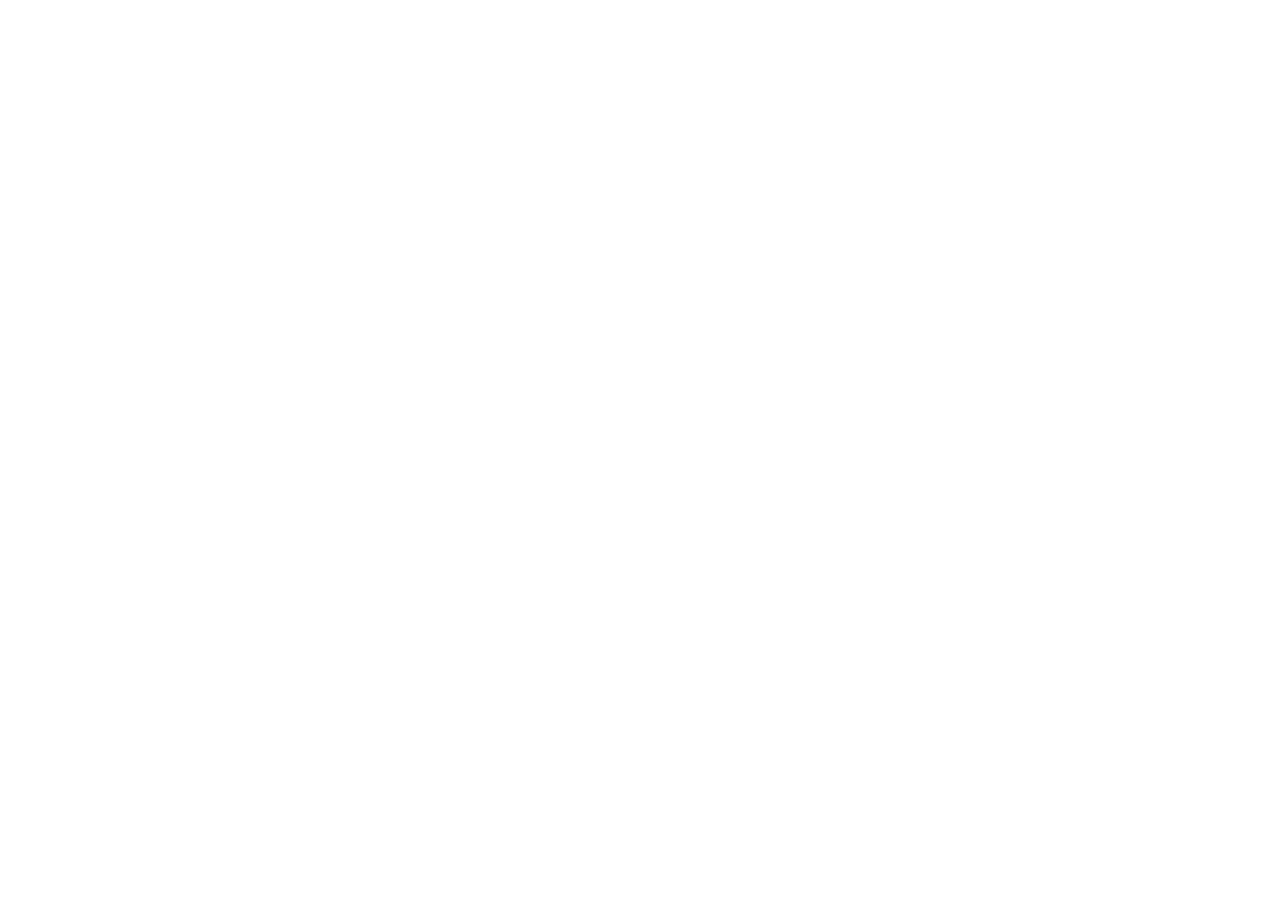
==== index.html @ 2a5e546b "PrimerCommit" ====
<!DOCTYPE html>
<html lang="es">
<head>
    <meta charset="UTF-8">
    <meta name="viewport" content="width=device-width, initial-scale=1.0">
    <title>Login</title>
    <link rel="stylesheet" href="assets/css/style.css">
    <link rel="stylesheet" href="assets/css/login.css">
    <link rel="stylesheet" href="https://cdnjs.cloudflare.com/ajax/libs/font-awesome/6.1.1/css/all.min.css">
</head>
<body>
    
</body>
</html>
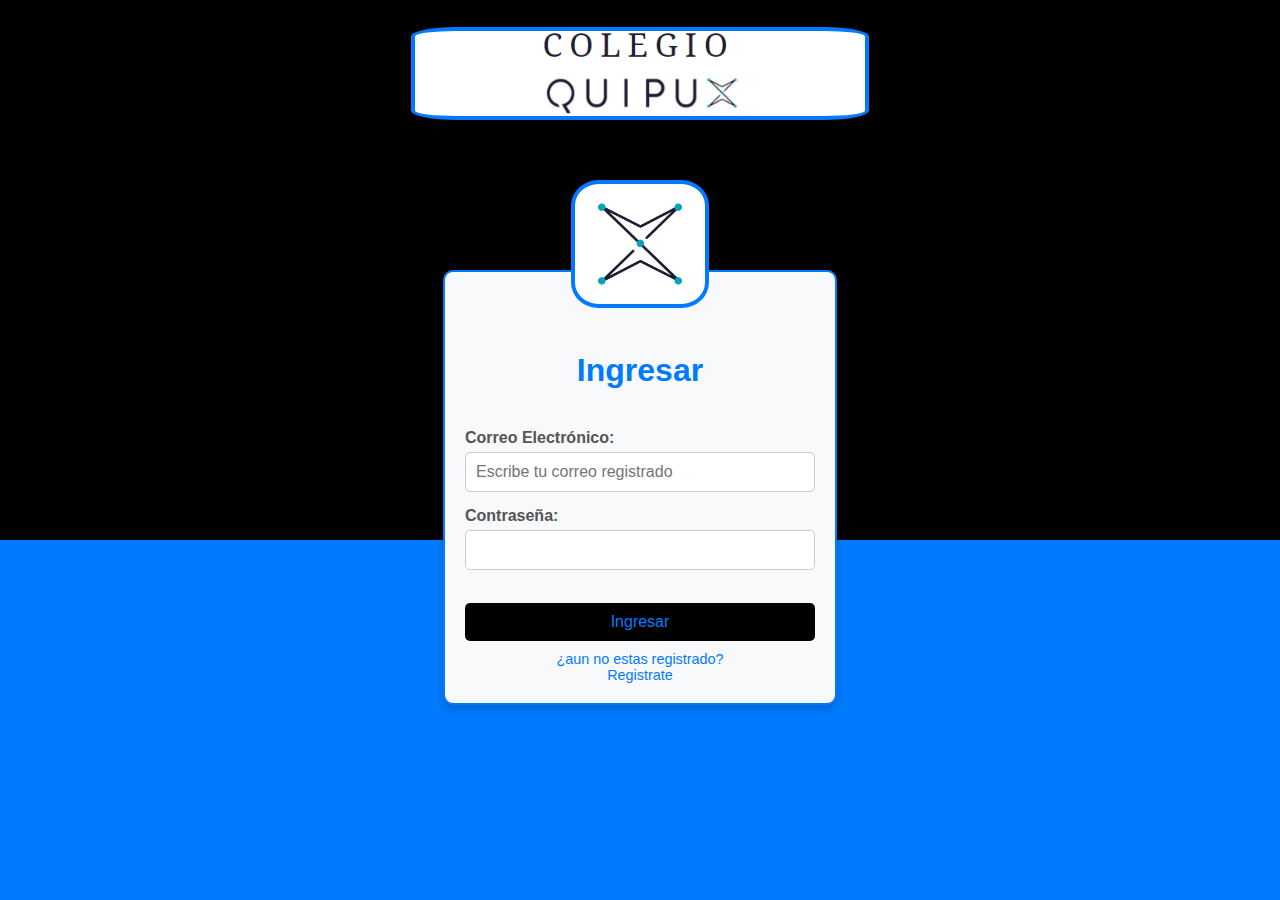
==== commit cf6fa7e5: "Se sube el login" ====
--- a/index.html
+++ b/index.html
@@ -8,7 +8,38 @@
     <link rel="stylesheet" href="assets/css/login.css">
     <link rel="stylesheet" href="https://cdnjs.cloudflare.com/ajax/libs/font-awesome/6.1.1/css/all.min.css">
 </head>
-<body>
-    
+<body>  
+    <div class="encabezado">
+        <img src="assets/css/img/ColegioQuipuxLogo.png" alt="Colegio Quipux">
+    </div>   
+    <div class="logo">
+        <img src="assets/css/img/quipux_logo.jpg" alt="Logo"/>
+        </div>   
+    </div>
+    <div class="background">
+        <div class="black-section">
+            <div class="rounded-curve"></div>
+        </div>
+        <div class="blue-section"></div>
+    </div>
+    <div class="form-container">
+        <main>
+            <h1>Ingresar</h1>
+            <form method="submit" class="formulario">
+
+                <label for="documento">Correo Electrónico:</label>
+                <input type="text" class="email" placeholder="Escribe tu correo registrado" required>
+
+                <label for="documento">Contraseña:</label>
+                <input type="password" class="contraseña" required><br>
+
+                
+                <button type="submit">Ingresar</button>
+            </form>
+            <a href="registerE.html" class="back-link">¿aun no estas registrado? <br>Registrate</a>
+        </main>
+    </div>
+
+    <script src="assets/JS/register.js" ></script>
 </body>
-</html>+</html>
--- a/assets/css/login.css
+++ b/assets/css/login.css
@@ -0,0 +1,159 @@
+body{
+    margin: 0;
+    padding: 0;
+    font-family: Arial, sans-serif;
+    background-color: #000;
+    display: flex;
+    justify-content: center;
+    align-items: center;
+    height: 100vh;
+    overflow: hidden;
+}
+
+.container{
+    position: relative;
+    width: 100%;
+    height: 100%;
+}
+
+.logo{
+    position: absolute;
+    top: 20%;
+    left: 50%;
+    transform: translateX(-50%);
+    width: 130px;
+    height: 120px;
+    background-color: white;
+    display: flex;
+    justify-content: center;
+    align-items: center;
+    z-index: 10;
+    border-radius: 20%;
+    border: 4px solid #007bff;
+}
+
+.logo img{
+    width: 110px;
+    height: 110px;
+    object-fit: contain;
+}
+
+.background{
+    position: absolute;
+    top: 0;
+    left: 0;
+    width: 100%;
+    height: 100%;
+    z-index: -1;
+}
+
+.black-section{
+    position: absolute;
+    top: 0;
+    height: 60%;
+    width: 100%;
+    background-color: #000;
+    clip-path: polygon(0 0, 100% 0, 100% 75%, 50% 100%, 0 75%);
+}
+
+.blue-section{
+    position: absolute;
+    bottom: 0;
+    width: 100%;
+    height: 40%;
+    background-color: #007bff;
+}
+
+.form-container{
+    position: absolute;
+    top: 30%;
+    left: 50%;
+    transform: translateX(-50%);
+    width: 90%;
+    max-width: 350px;
+    background-color: #f8f9fa;
+    border: 2px solid #007bff;
+    border-radius: 10px;
+    box-shadow: 0px 4px 8px rgba(0, 0, 0, 0.2);
+    padding: 20px;
+    z-index: 2;
+}
+
+.form-container h1{
+    font-size: 2rem;
+    text-align: center;
+    color: #007bff;
+    margin-bottom: 40px;
+    margin-top: 60px;;
+}
+
+.form-container form{
+    display: flex;
+    flex-direction: column;
+}
+
+.form-container label{
+    margin-bottom: 5px;
+    font-weight: bold;
+    color: #555;
+}
+
+.form-container input{
+    margin-bottom: 15px;
+    padding: 10px;
+    border: 1px solid #ccc;
+    border-radius: 5px;
+    font-size: 1rem;
+}
+
+.form-container button{
+    padding: 10px;
+    background-color: #000;
+    color: #007bff;
+    border: none;
+    border-radius: 5px;
+    font-family: Impact, Haettenschweiler, 'Arial Narrow Bold', sans-serif;
+    font-size: 1rem;
+    cursor: pointer;
+    transition: background-color 0.3s;
+}
+
+.form-container button:hover{
+    background-color: #0056b3;
+}
+
+.form-container .back-link{
+    display: block;
+    margin-top: 10px;
+    text-align: center;
+    color: #007bff;
+    text-decoration: none;
+    font-size: 0.9rem;
+}
+
+.form-container .back-link:hover{
+    text-decoration: underline;
+}
+
+
+
+.encabezado {
+    background-color: white;
+    width: 450px;          
+    height: 85px;          
+    position: absolute;    
+    top: 3%;               
+    border-radius: 10%;    
+    border: 4px solid #007bff; 
+    display: flex;         
+    align-items: center;   
+    justify-content: center
+  }
+  
+  .encabezado img {
+    max-width: 100%;     
+    max-height: 100%;      
+    width: auto;           
+    height: auto;        
+    object-fit: cover;     
+  }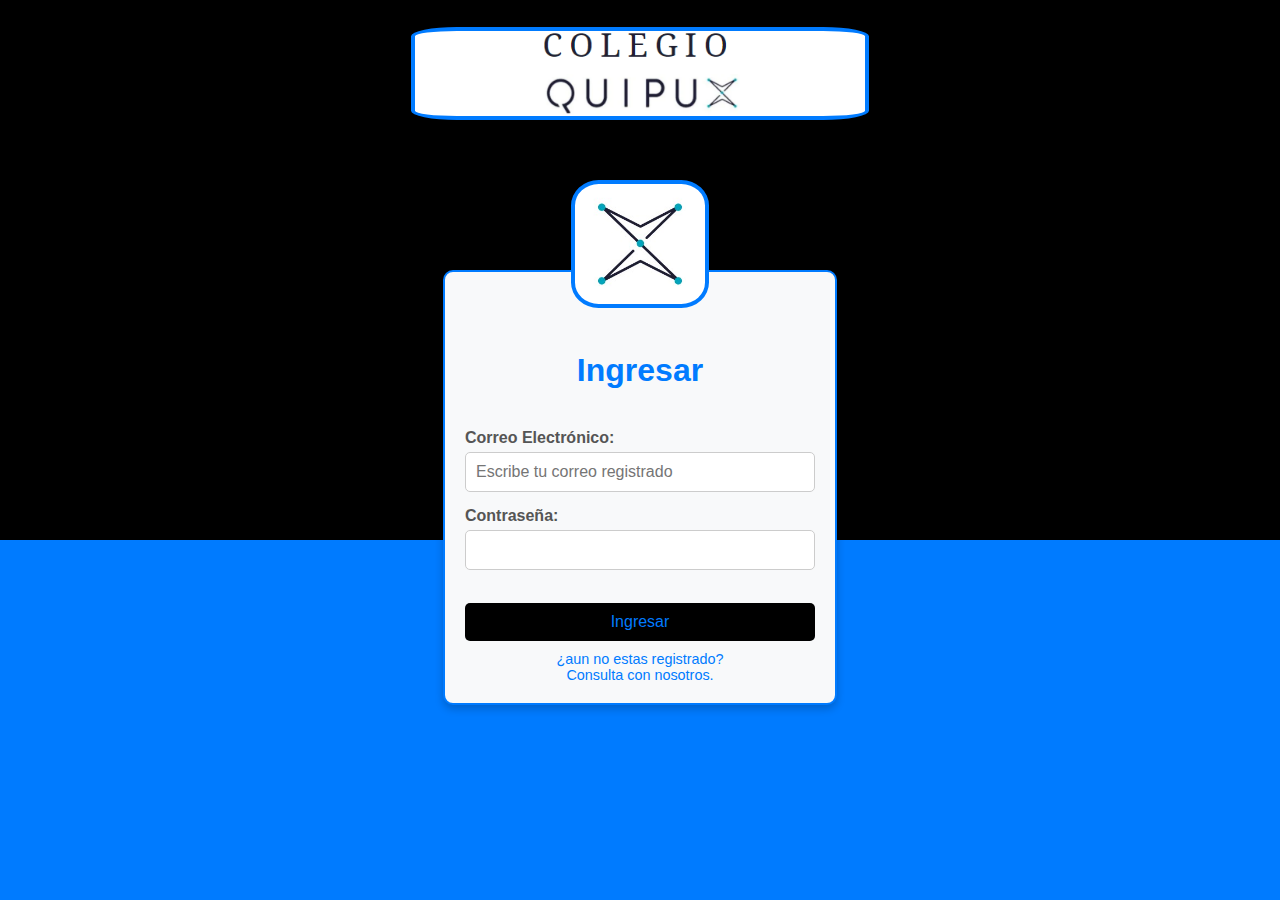
==== commit 0a425d1a: "UpdateProject" ====
--- a/index.html
+++ b/index.html
@@ -8,12 +8,12 @@
     <link rel="stylesheet" href="assets/css/login.css">
     <link rel="stylesheet" href="https://cdnjs.cloudflare.com/ajax/libs/font-awesome/6.1.1/css/all.min.css">
 </head>
-<body>  
+<body>
     <div class="encabezado">
-        <img src="assets/css/img/ColegioQuipuxLogo.png" alt="Colegio Quipux">
+        <img src="assets/img/ColegioQuipuxLogo.png" alt="Colegio Quipux">
     </div>   
     <div class="logo">
-        <img src="assets/css/img/quipux_logo.jpg" alt="Logo"/>
+        <img src="assets/img/quipux_logo.jpg" alt="Logo"/>
         </div>   
     </div>
     <div class="background">
@@ -36,10 +36,15 @@
                 
                 <button type="submit">Ingresar</button>
             </form>
-            <a href="registerE.html" class="back-link">¿aun no estas registrado? <br>Registrate</a>
+            <a href="#" class="back-link">¿aun no estas registrado? <br>Consulta con nosotros.</a>
         </main>
     </div>
-
-    <script src="assets/JS/register.js" ></script>
+    <div class="d-flex justify-content-around mb-3">
+        <a href="index.html" class="btn btn-primary">Inicio</a>
+        <a href="dashboard.html" class="btn btn-secondary">Dashboard</a>
+        <a href="registerM.html" class="btn btn-success">Registrar M</a>
+        <a href="registerE.html" class="btn btn-warning">Registrar E</a>
+    </div>
+    <script src="assets/js/register.js" ></script>
 </body>
 </html>
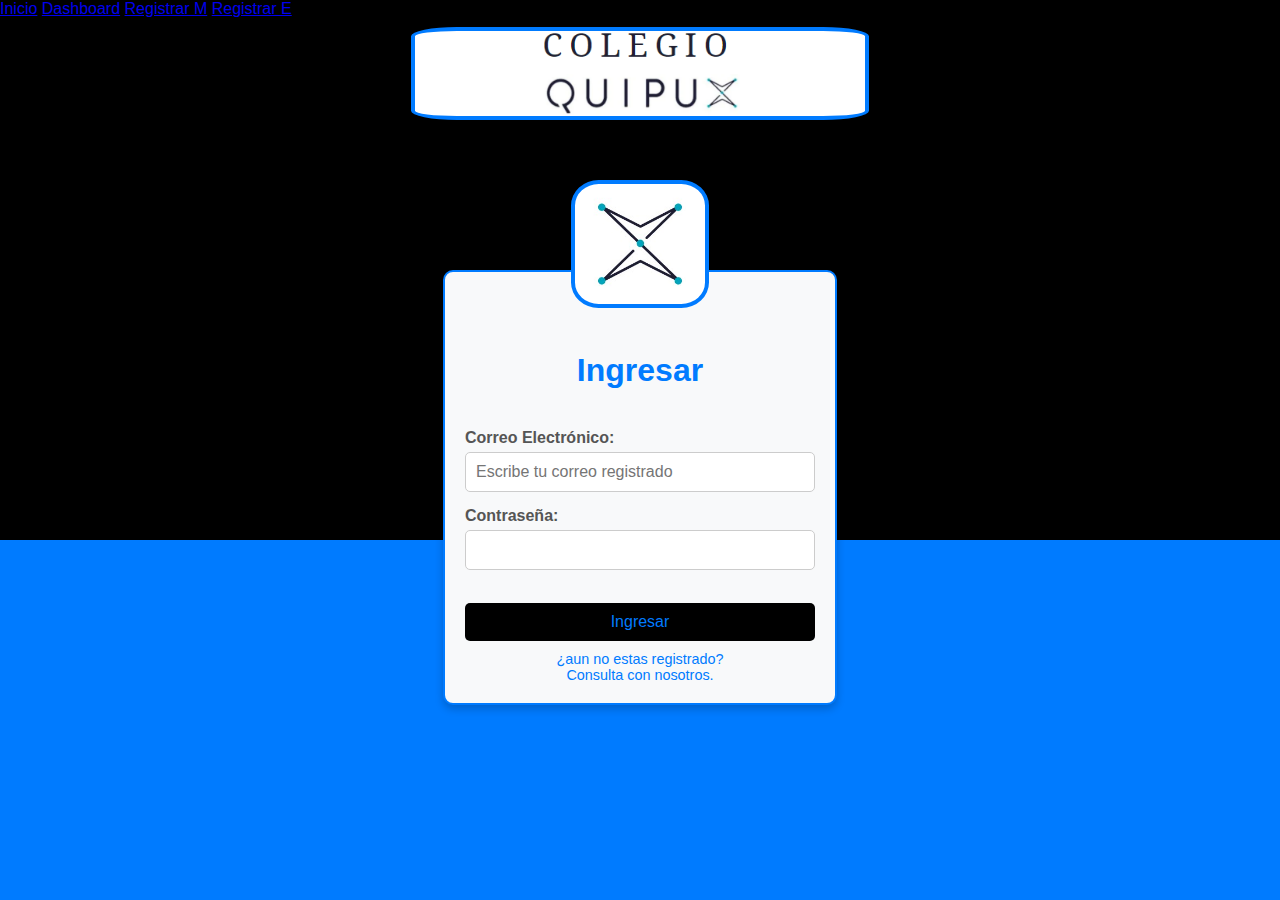
==== commit 3b1a0065: "Proyecto Final" ====
--- a/index.html
+++ b/index.html
@@ -4,11 +4,18 @@
     <meta charset="UTF-8">
     <meta name="viewport" content="width=device-width, initial-scale=1.0">
     <title>Login</title>
-    <link rel="stylesheet" href="assets/css/style.css">
     <link rel="stylesheet" href="assets/css/login.css">
     <link rel="stylesheet" href="https://cdnjs.cloudflare.com/ajax/libs/font-awesome/6.1.1/css/all.min.css">
 </head>
 <body>
+    <div class="container mt-4">
+        <div class="d-flex justify-content-around mb-3">
+            <a href="index.html" class="btn btn-primary">Inicio</a>
+            <a href="dashboard.html" class="btn btn-secondary">Dashboard</a>
+            <a href="registerM.html" class="btn btn-success">Registrar M</a>
+            <a href="registerE.html" class="btn btn-warning">Registrar E</a>
+        </div>
+    </div>
     <div class="encabezado">
         <img src="assets/img/ColegioQuipuxLogo.png" alt="Colegio Quipux">
     </div>   
@@ -39,12 +46,6 @@
             <a href="#" class="back-link">¿aun no estas registrado? <br>Consulta con nosotros.</a>
         </main>
     </div>
-    <div class="d-flex justify-content-around mb-3">
-        <a href="index.html" class="btn btn-primary">Inicio</a>
-        <a href="dashboard.html" class="btn btn-secondary">Dashboard</a>
-        <a href="registerM.html" class="btn btn-success">Registrar M</a>
-        <a href="registerE.html" class="btn btn-warning">Registrar E</a>
-    </div>
     <script src="assets/js/register.js" ></script>
 </body>
 </html>
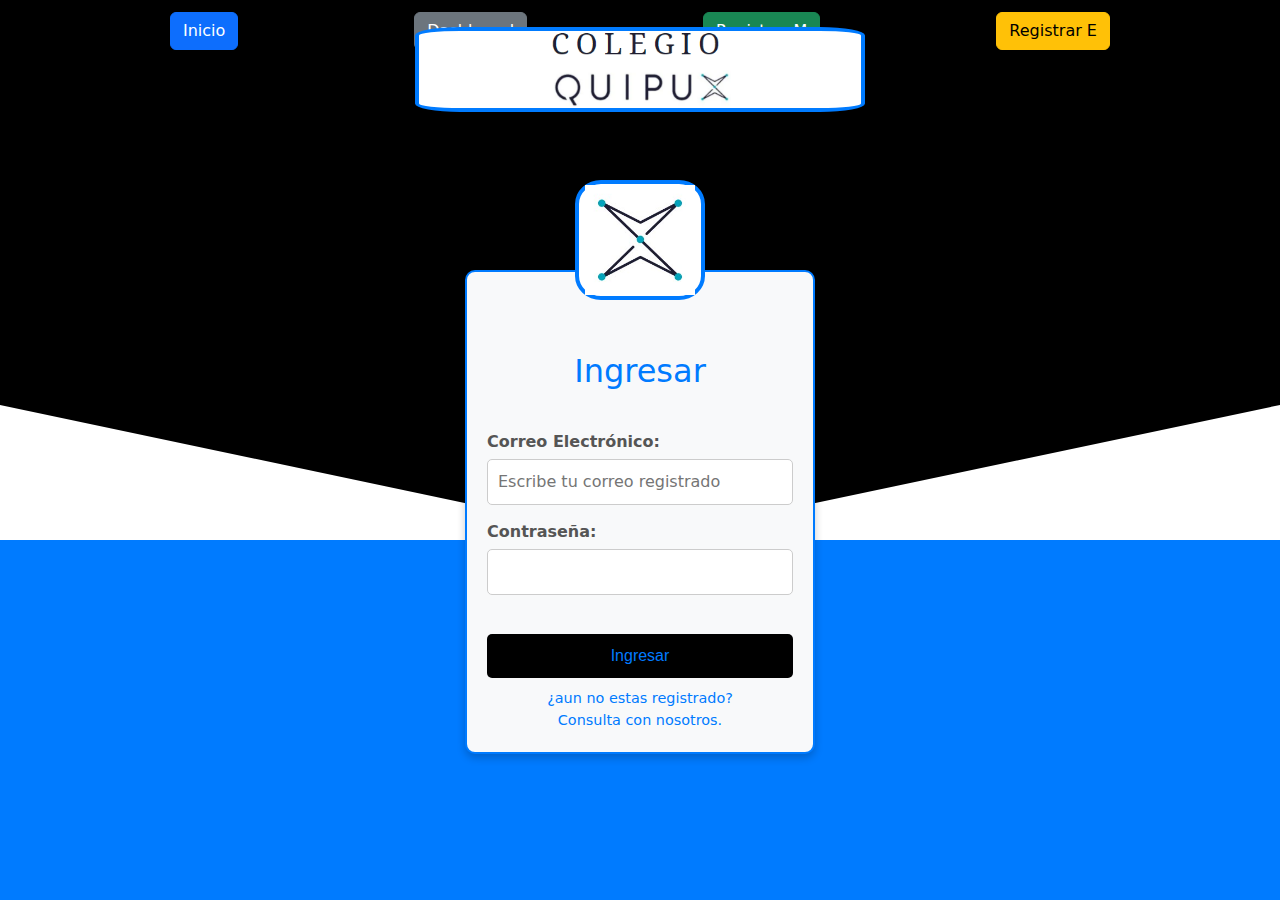
==== commit fa8466ef: "Acutalizacion index" ====
--- a/index.html
+++ b/index.html
@@ -6,6 +6,7 @@
     <title>Login</title>
     <link rel="stylesheet" href="assets/css/login.css">
     <link rel="stylesheet" href="https://cdnjs.cloudflare.com/ajax/libs/font-awesome/6.1.1/css/all.min.css">
+    <link href="https://cdn.jsdelivr.net/npm/bootstrap@5.3.1/dist/css/bootstrap.min.css" rel="stylesheet">
 </head>
 <body>
     <div class="container mt-4">
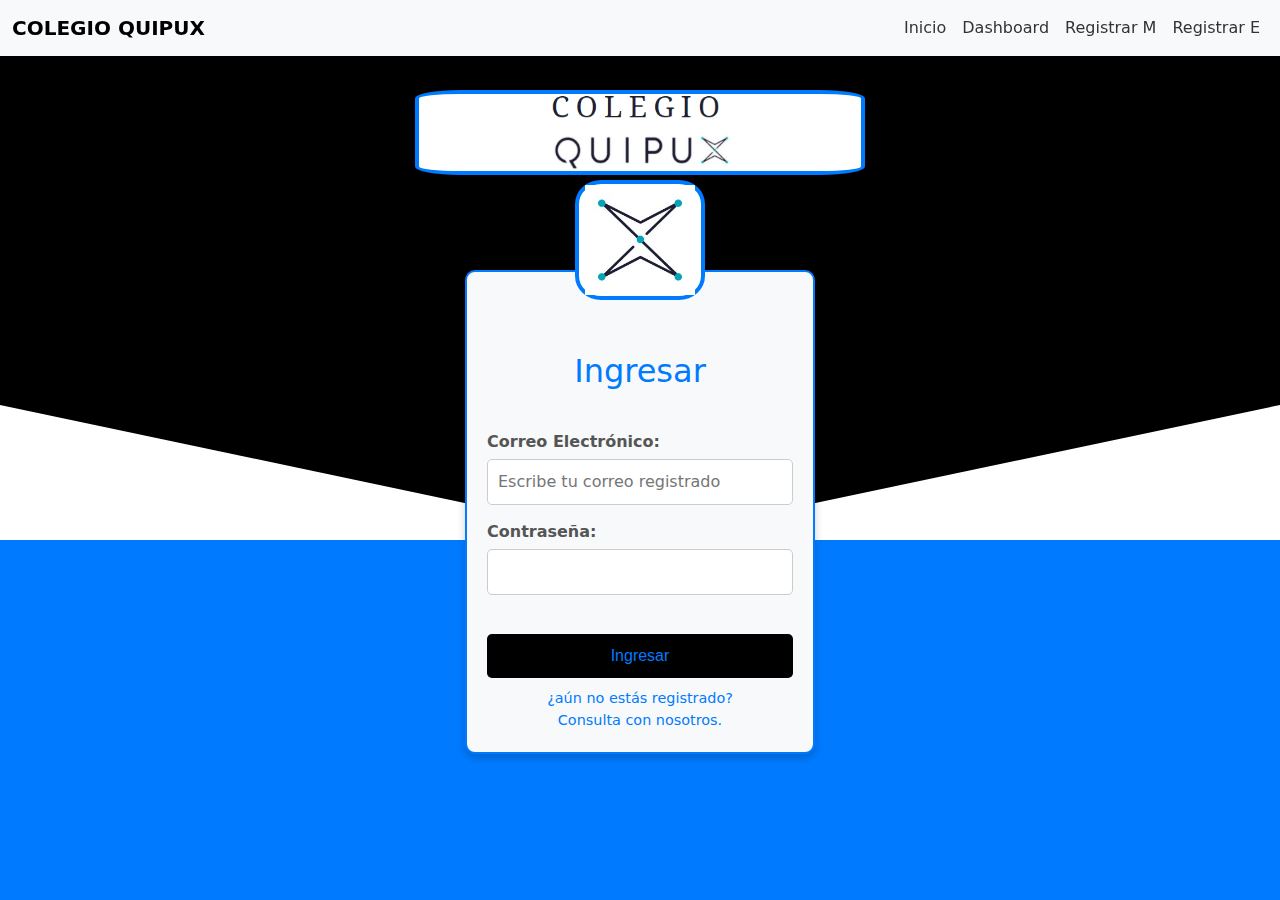
==== commit 35894905: "Actualización Login - 09/12/2024, 08:39 p.m." ====
--- a/index.html
+++ b/index.html
@@ -9,44 +9,46 @@
     <link href="https://cdn.jsdelivr.net/npm/bootstrap@5.3.1/dist/css/bootstrap.min.css" rel="stylesheet">
 </head>
 <body>
-    <div class="container mt-4">
-        <div class="d-flex justify-content-around mb-3">
-            <a href="index.html" class="btn btn-primary">Inicio</a>
-            <a href="dashboard.html" class="btn btn-secondary">Dashboard</a>
-            <a href="registerM.html" class="btn btn-success">Registrar M</a>
-            <a href="registerE.html" class="btn btn-warning">Registrar E</a>
+    <nav class="navbar navbar-expand-lg navbar-light bg-light fixed-top">
+        <div class="container-fluid">
+            <a href="index.html" class="navbar-brand">COLEGIO QUIPUX</a>
+            <div class="navbar-nav ms-auto">
+                <a href="index.html" class="nav-link">Inicio</a>
+                <a href="dashboard.html" class="nav-link">Dashboard</a>
+                <a href="registerM.html" class="nav-link">Registrar M</a>
+                <a href="registerE.html" class="nav-link">Registrar E</a>
+            </div>
         </div>
-    </div>
+    </nav>
     <div class="encabezado">
-        <img src="assets/img/ColegioQuipuxLogo.png" alt="Colegio Quipux">
+        <img src="assets/css/img/ColegioQuipuxLogo.png" alt="Colegio Quipux">
     </div>   
     <div class="logo">
-        <img src="assets/img/quipux_logo.jpg" alt="Logo"/>
-        </div>   
-    </div>
+        <img src="assets/css/img/quipux_logo.jpg" alt="Logo"/>
+    </div>   
     <div class="background">
         <div class="black-section">
             <div class="rounded-curve"></div>
         </div>
         <div class="blue-section"></div>
     </div>
+
     <div class="form-container">
         <main>
             <h1>Ingresar</h1>
             <form method="submit" class="formulario">
-
                 <label for="documento">Correo Electrónico:</label>
                 <input type="text" class="email" placeholder="Escribe tu correo registrado" required>
 
                 <label for="documento">Contraseña:</label>
                 <input type="password" class="contraseña" required><br>
 
-                
                 <button type="submit">Ingresar</button>
             </form>
-            <a href="#" class="back-link">¿aun no estas registrado? <br>Consulta con nosotros.</a>
+            <a href="#" class="back-link">¿aún no estás registrado? <br>Consulta con nosotros.</a>
         </main>
     </div>
-    <script src="assets/js/register.js" ></script>
+
+    <script src="assets/js/register.js"></script>
 </body>
 </html>
--- a/assets/css/login.css
+++ b/assets/css/login.css
@@ -1,4 +1,4 @@
-body{
+body {
     margin: 0;
     padding: 0;
     font-family: Arial, sans-serif;
@@ -10,13 +10,13 @@
     overflow: hidden;
 }
 
-.container{
+.container {
     position: relative;
     width: 100%;
     height: 100%;
 }
 
-.logo{
+.logo {
     position: absolute;
     top: 20%;
     left: 50%;
@@ -32,13 +32,13 @@
     border: 4px solid #007bff;
 }
 
-.logo img{
+.logo img {
     width: 110px;
     height: 110px;
     object-fit: contain;
 }
 
-.background{
+.background {
     position: absolute;
     top: 0;
     left: 0;
@@ -47,7 +47,7 @@
     z-index: -1;
 }
 
-.black-section{
+.black-section {
     position: absolute;
     top: 0;
     height: 60%;
@@ -56,7 +56,7 @@
     clip-path: polygon(0 0, 100% 0, 100% 75%, 50% 100%, 0 75%);
 }
 
-.blue-section{
+.blue-section {
     position: absolute;
     bottom: 0;
     width: 100%;
@@ -64,7 +64,7 @@
     background-color: #007bff;
 }
 
-.form-container{
+.form-container {
     position: absolute;
     top: 30%;
     left: 50%;
@@ -79,26 +79,26 @@
     z-index: 2;
 }
 
-.form-container h1{
+.form-container h1 {
     font-size: 2rem;
     text-align: center;
     color: #007bff;
     margin-bottom: 40px;
-    margin-top: 60px;;
+    margin-top: 60px;
 }
 
-.form-container form{
+.form-container form {
     display: flex;
     flex-direction: column;
 }
 
-.form-container label{
+.form-container label {
     margin-bottom: 5px;
     font-weight: bold;
     color: #555;
 }
 
-.form-container input{
+.form-container input {
     margin-bottom: 15px;
     padding: 10px;
     border: 1px solid #ccc;
@@ -106,7 +106,7 @@
     font-size: 1rem;
 }
 
-.form-container button{
+.form-container button {
     padding: 10px;
     background-color: #000;
     color: #007bff;
@@ -118,11 +118,11 @@
     transition: background-color 0.3s;
 }
 
-.form-container button:hover{
+.form-container button:hover {
     background-color: #0056b3;
 }
 
-.form-container .back-link{
+.form-container .back-link {
     display: block;
     margin-top: 10px;
     text-align: center;
@@ -131,29 +131,48 @@
     font-size: 0.9rem;
 }
 
-.form-container .back-link:hover{
+.form-container .back-link:hover {
     text-decoration: underline;
 }
 
-
-
 .encabezado {
     background-color: white;
-    width: 450px;          
-    height: 85px;          
-    position: absolute;    
-    top: 3%;               
-    border-radius: 10%;    
-    border: 4px solid #007bff; 
-    display: flex;         
-    align-items: center;   
-    justify-content: center
-  }
-  
-  .encabezado img {
-    max-width: 100%;     
-    max-height: 100%;      
-    width: auto;           
-    height: auto;        
-    object-fit: cover;     
-  }+    width: 450px;
+    height: 85px;
+    position: absolute;
+    top: 10%;
+    border-radius: 10%;
+    border: 4px solid #007bff;
+    display: flex;
+    align-items: center;
+    justify-content: center;
+}
+
+.encabezado img {
+    max-width: 100%;
+    max-height: 100%;
+    width: auto;
+    height: auto;
+    object-fit: cover;
+}
+
+.navbar {
+    background-color: #f8f9fa;
+    padding: 10px 20px;
+    box-shadow: 0 2px 5px rgba(0, 0, 0, 0.1);
+    z-index: 10;
+}
+
+.navbar-brand {
+    color: #007bff;
+    font-weight: bold;
+}
+
+.navbar-nav .nav-link {
+    color: #333;
+    padding: 8px 12px;
+}
+
+.navbar-nav .nav-link:hover {
+    color: #007bff;
+}
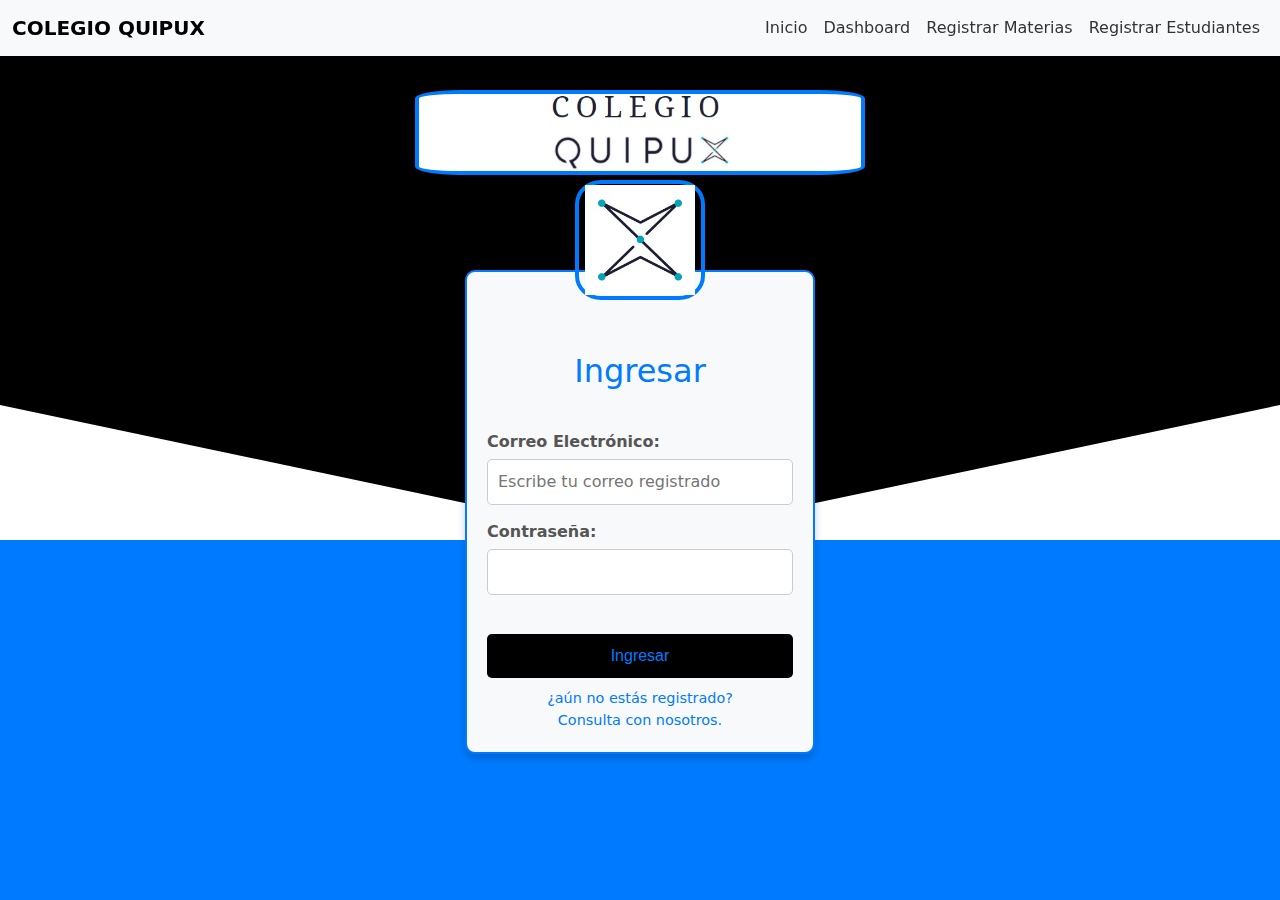
==== commit 8dd134bc: "Actualización 09/12/2024, 08:43 p.m." ====
--- a/index.html
+++ b/index.html
@@ -15,8 +15,8 @@
             <div class="navbar-nav ms-auto">
                 <a href="index.html" class="nav-link">Inicio</a>
                 <a href="dashboard.html" class="nav-link">Dashboard</a>
-                <a href="registerM.html" class="nav-link">Registrar M</a>
-                <a href="registerE.html" class="nav-link">Registrar E</a>
+                <a href="registerM.html" class="nav-link">Registrar Materias</a>
+                <a href="registerE.html" class="nav-link">Registrar Estudiantes</a>
             </div>
         </div>
     </nav>
--- a/assets/css/login.css
+++ b/assets/css/login.css
@@ -14,6 +14,7 @@
     position: relative;
     width: 100%;
     height: 100%;
+
 }
 
 .logo {
@@ -23,7 +24,6 @@
     transform: translateX(-50%);
     width: 130px;
     height: 120px;
-    background-color: white;
     display: flex;
     justify-content: center;
     align-items: center;
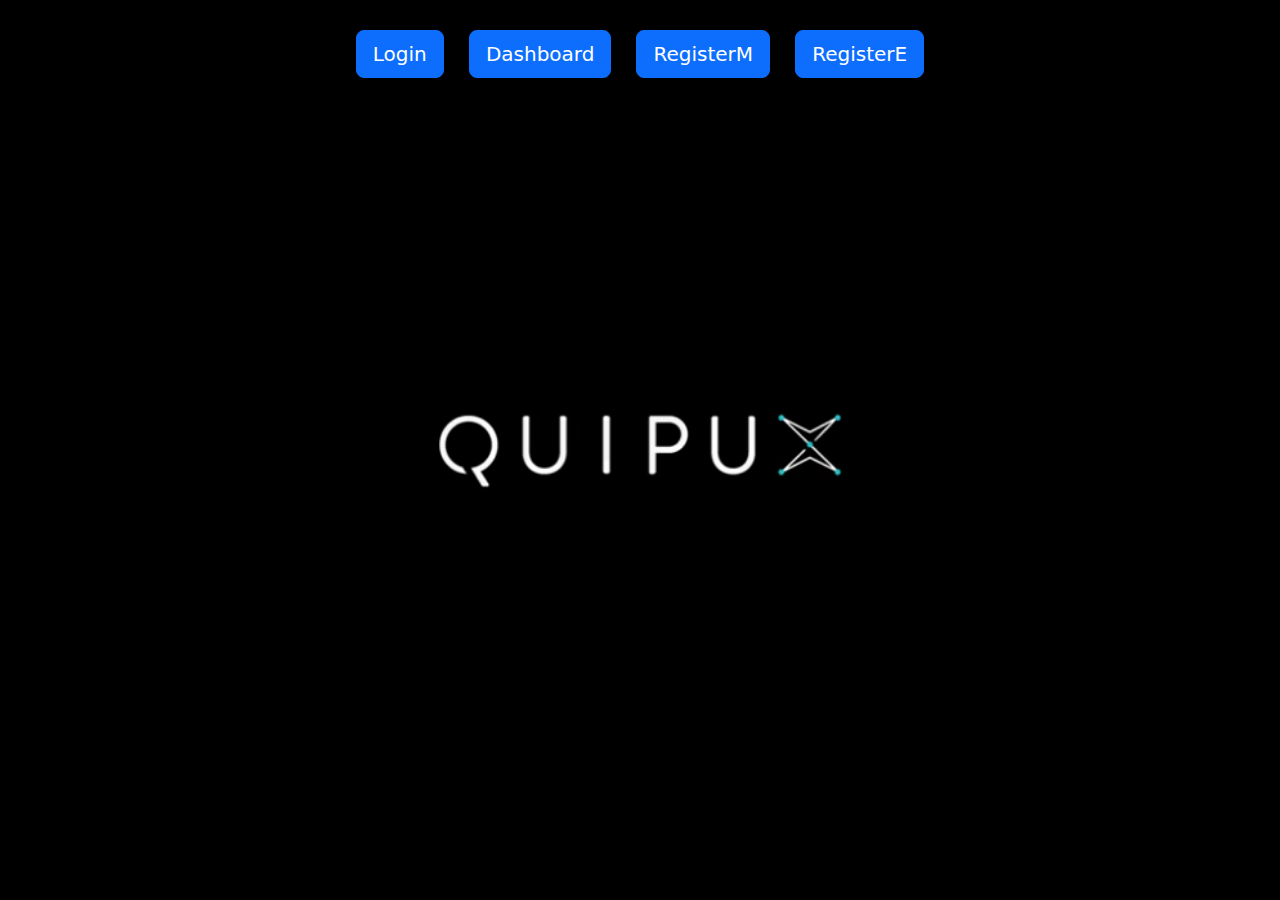
==== commit d894b4fd: "Entrega Final - 9 dic." ====
--- a/index.html
+++ b/index.html
@@ -3,52 +3,19 @@
 <head>
     <meta charset="UTF-8">
     <meta name="viewport" content="width=device-width, initial-scale=1.0">
-    <title>Login</title>
-    <link rel="stylesheet" href="assets/css/login.css">
-    <link rel="stylesheet" href="https://cdnjs.cloudflare.com/ajax/libs/font-awesome/6.1.1/css/all.min.css">
-    <link href="https://cdn.jsdelivr.net/npm/bootstrap@5.3.1/dist/css/bootstrap.min.css" rel="stylesheet">
+    <title>Inicio | Colegio Quipux</title>
+    <link rel="stylesheet" href="assets/css/style.css">
+    <link href="https://cdn.jsdelivr.net/npm/bootstrap@5.3.0-alpha1/dist/css/bootstrap.min.css" rel="stylesheet">
 </head>
 <body>
-    <nav class="navbar navbar-expand-lg navbar-light bg-light fixed-top">
-        <div class="container-fluid">
-            <a href="index.html" class="navbar-brand">COLEGIO QUIPUX</a>
-            <div class="navbar-nav ms-auto">
-                <a href="index.html" class="nav-link">Inicio</a>
-                <a href="dashboard.html" class="nav-link">Dashboard</a>
-                <a href="registerM.html" class="nav-link">Registrar Materias</a>
-                <a href="registerE.html" class="nav-link">Registrar Estudiantes</a>
-            </div>
+    <div class="container">
+        <div class="btn-container">
+            <a href="login.html" class="btn btn-primary btn-lg">Login</a>
+            <a href="dashboard.html" class="btn btn-primary btn-lg">Dashboard</a>
+            <a href="registerM.html" class="btn btn-primary btn-lg">RegisterM</a>
+            <a href="registerE.html" class="btn btn-primary btn-lg">RegisterE</a>
         </div>
-    </nav>
-    <div class="encabezado">
-        <img src="assets/css/img/ColegioQuipuxLogo.png" alt="Colegio Quipux">
-    </div>   
-    <div class="logo">
-        <img src="assets/css/img/quipux_logo.jpg" alt="Logo"/>
-    </div>   
-    <div class="background">
-        <div class="black-section">
-            <div class="rounded-curve"></div>
-        </div>
-        <div class="blue-section"></div>
     </div>
 
-    <div class="form-container">
-        <main>
-            <h1>Ingresar</h1>
-            <form method="submit" class="formulario">
-                <label for="documento">Correo Electrónico:</label>
-                <input type="text" class="email" placeholder="Escribe tu correo registrado" required>
-
-                <label for="documento">Contraseña:</label>
-                <input type="password" class="contraseña" required><br>
-
-                <button type="submit">Ingresar</button>
-            </form>
-            <a href="#" class="back-link">¿aún no estás registrado? <br>Consulta con nosotros.</a>
-        </main>
-    </div>
-
-    <script src="assets/js/register.js"></script>
 </body>
 </html>
--- a/assets/css/style.css
+++ b/assets/css/style.css
@@ -0,0 +1,18 @@
+body {
+    background-image: url('../img/fondoQuipux.PNG');
+    background-size: cover;
+    background-position: center;
+    height: 100vh;
+}
+.container {
+    display: flex;
+    justify-content: center;
+    align-items: flex-start;
+    padding-top: 20px;
+}
+.btn-container {
+    text-align: center;
+}
+.btn {
+    margin: 10px;
+}